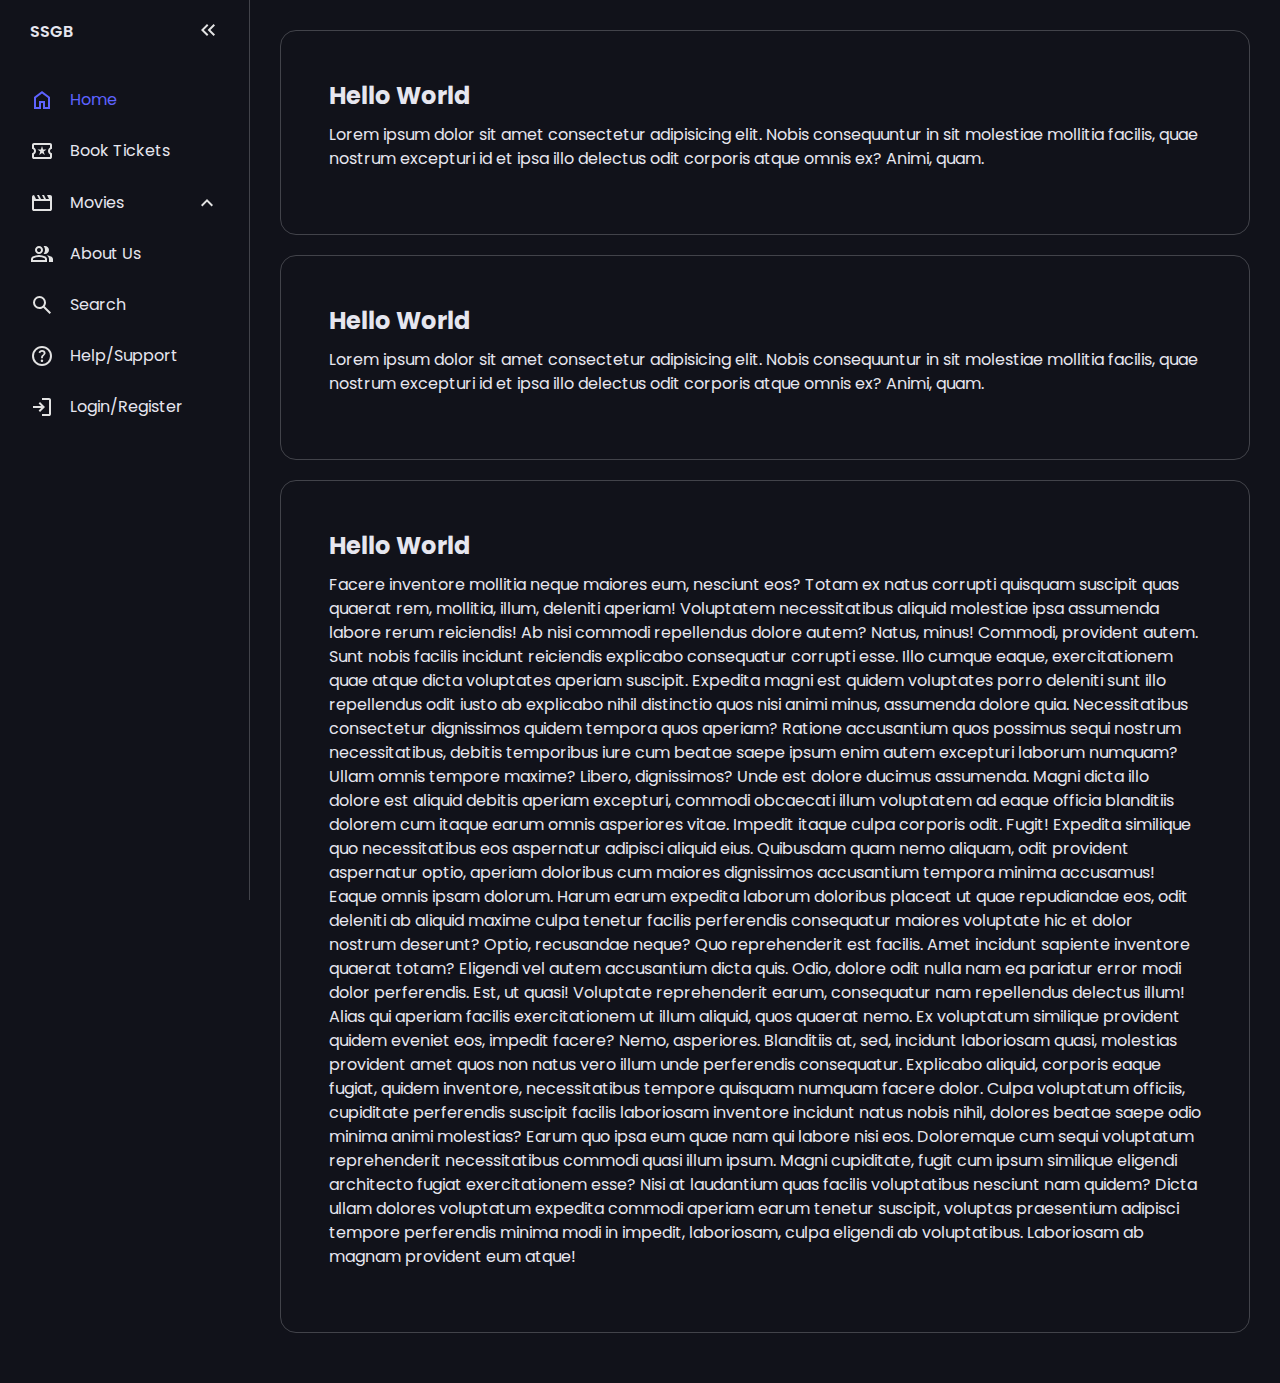
==== Home/index.html @ 05450aca "homepage" ====
<!DOCTYPE html>
<html lang="en">
  <head>
    <meta charset="UTF-8" />
    <meta name="viewport" content="width=device-width, initial-scale=1.0" />
    <title>Online Ticket Booking</title>
    <link rel="stylesheet" href="style.css" />
    <script type="text/javascript" src="script.js" defer></script>
  </head>
  <body>


    <nav id="sidebar">
      <ul>
        <li>
          <span class="logo"> SSGB </span>
          <button onclick="toggleSidebar()" id="toggle-btn">
            <svg
              xmlns="http://www.w3.org/2000/svg"
              height="24px"
              viewBox="0 -960 960 960"
              width="24px"
              fill="#e3e3e3"
            >
              <path
                d="M440-240 200-480l240-240 56 56-183 184 183 184-56 56Zm264 0L464-480l240-240 56 56-183 184 183 184-56 56Z"
              />
            </svg>
          </button>
        </li>
        <li class="home active">
          <a href="#">
            <svg
              xmlns="http://www.w3.org/2000/svg"
              height="24px"
              viewBox="0 -960 960 960"
              width="24px"
              fill="#e3e3e3"
            >
              <path
                d="M240-200h120v-240h240v240h120v-360L480-740 240-560v360Zm-80 80v-480l320-240 320 240v480H520v-240h-80v240H160Zm320-350Z"
              />
            </svg>
            <span>Home</span>
          </a>
        </li>
        <li class="book_ticket">
          <a href="#">
            <svg
              xmlns="http://www.w3.org/2000/svg"
              height="24px"
              viewBox="0 -960 960 960"
              width="24px"
              fill="#e3e3e3"
            >
              <path
                d="m368-320 112-84 110 84-42-136 112-88H524l-44-136-44 136H300l110 88-42 136ZM160-160q-33 0-56.5-23.5T80-240v-135q0-11 7-19t18-10q24-8 39.5-29t15.5-47q0-26-15.5-47T105-556q-11-2-18-10t-7-19v-135q0-33 23.5-56.5T160-800h640q33 0 56.5 23.5T880-720v135q0 11-7 19t-18 10q-24 8-39.5 29T800-480q0 26 15.5 47t39.5 29q11 2 18 10t7 19v135q0 33-23.5 56.5T800-160H160Zm0-80h640v-102q-37-22-58.5-58.5T720-480q0-43 21.5-79.5T800-618v-102H160v102q37 22 58.5 58.5T240-480q0 43-21.5 79.5T160-342v102Zm320-240Z"
              />
            </svg>
            <span>Book Tickets</span>
          </a>
        </li>
        <li>
          <button onclick="toggleMenu(this)" class="dropdown-btn">
            <svg
              xmlns="http://www.w3.org/2000/svg"
              height="24px"
              viewBox="0 -960 960 960"
              width="24px"
              fill="#e3e3e3"
            >
              <path
                d="m160-800 80 160h120l-80-160h80l80 160h120l-80-160h80l80 160h120l-80-160h120q33 0 56.5 23.5T880-720v480q0 33-23.5 56.5T800-160H160q-33 0-56.5-23.5T80-240v-480q0-33 23.5-56.5T160-800Zm0 240v320h640v-320H160Zm0 0v320-320Z"
              />
            </svg>
            <span>Movies</span>
            <svg
              xmlns="http://www.w3.org/2000/svg"
              height="24px"
              viewBox="0 -960 960 960"
              width="24px"
              fill="#e3e3e3"
            >
              <path
                d="M480-528 296-344l-56-56 240-240 240 240-56 56-184-184Z"
              />
            </svg>
          </button>
          <ul class="sub-menu">
            <div>
              <li>
                <a href="#">
                  <svg
                    xmlns="http://www.w3.org/2000/svg"
                    height="24px"
                    viewBox="0 -960 960 960"
                    width="24px"
                    fill="#e3e3e3"
                  >
                    <path
                      d="m136-240-56-56 296-298 160 160 208-206H640v-80h240v240h-80v-104L536-320 376-480 136-240Z"
                    />
                  </svg>
                  <span>Trending</span>
                </a>
              </li>
              <li>
                <a href="#">
                  <svg
                    xmlns="http://www.w3.org/2000/svg"
                    height="24px"
                    viewBox="0 -960 960 960"
                    width="24px"
                    fill="#e3e3e3"
                  >
                    <path
                      d="M720-120H280v-520l280-280 50 50q7 7 11.5 19t4.5 23v14l-44 174h258q32 0 56 24t24 56v80q0 7-2 15t-4 15L794-168q-9 20-30 34t-44 14Zm-360-80h360l120-280v-80H480l54-220-174 174v406Zm0-406v406-406Zm-80-34v80H160v360h120v80H80v-520h200Z"
                    />
                  </svg>
                  <span>Top Rated</span>
                </a>
              </li>
              <li>
                <a href="#">
                  <svg
                    xmlns="http://www.w3.org/2000/svg"
                    height="24px"
                    viewBox="0 -960 960 960"
                    width="24px"
                    fill="#e3e3e3"
                  >
                    <path
                      d="M610-760q-21 0-35.5-14.5T560-810q0-21 14.5-35.5T610-860q21 0 35.5 14.5T660-810q0 21-14.5 35.5T610-760Zm0 660q-21 0-35.5-14.5T560-150q0-21 14.5-35.5T610-200q21 0 35.5 14.5T660-150q0 21-14.5 35.5T610-100Zm160-520q-21 0-35.5-14.5T720-670q0-21 14.5-35.5T770-720q21 0 35.5 14.5T820-670q0 21-14.5 35.5T770-620Zm0 380q-21 0-35.5-14.5T720-290q0-21 14.5-35.5T770-340q21 0 35.5 14.5T820-290q0 21-14.5 35.5T770-240Zm60-190q-21 0-35.5-14.5T780-480q0-21 14.5-35.5T830-530q21 0 35.5 14.5T880-480q0 21-14.5 35.5T830-430ZM480-80q-83 0-156-31.5T197-197q-54-54-85.5-127T80-480q0-83 31.5-156T197-763q54-54 127-85.5T480-880v80q-134 0-227 93t-93 227q0 134 93 227t227 93v80Zm0-320q-33 0-56.5-23.5T400-480q0-5 .5-10.5T403-501l-83-83 56-56 83 83q4-1 21-3 33 0 56.5 23.5T560-480q0 33-23.5 56.5T480-400Z"
                    />
                  </svg>
                  <span>Comming Soon</span>
                </a>
              </li>
              <li>
                <a href="#">
                  <svg
                    xmlns="http://www.w3.org/2000/svg"
                    height="24px"
                    viewBox="0 -960 960 960"
                    width="24px"
                    fill="#e3e3e3"
                  >
                    <path
                      d="M440-440H200v-80h240v-240h80v240h240v80H520v240h-80v-240Z"
                    />
                  </svg>
                  <span>placeholder</span>
                </a>
              </li>
              <li>
                <a href="#">
                  <svg
                    xmlns="http://www.w3.org/2000/svg"
                    height="24px"
                    viewBox="0 -960 960 960"
                    width="24px"
                    fill="#e3e3e3"
                  >
                    <path
                      d="M440-440H200v-80h240v-240h80v240h240v80H520v240h-80v-240Z"
                    />
                  </svg>
                  <span>placeholder</span>
                </a>
              </li>
              <li>
                <a href="#">
                  <svg
                    xmlns="http://www.w3.org/2000/svg"
                    height="24px"
                    viewBox="0 -960 960 960"
                    width="24px"
                    fill="#e3e3e3"
                  >
                    <path
                      d="M440-440H200v-80h240v-240h80v240h240v80H520v240h-80v-240Z"
                    />
                  </svg>
                  <span>placeholder</span>
                </a>
              </li>
            </div>
          </ul>
        </li>
        <li class="about-us">
          <a href="#">
            <svg xmlns="http://www.w3.org/2000/svg" height="24px" viewBox="0 -960 960 960" width="24px" fill="#e3e3e3"><path d="M40-160v-112q0-34 17.5-62.5T104-378q62-31 126-46.5T360-440q66 0 130 15.5T616-378q29 15 46.5 43.5T680-272v112H40Zm720 0v-120q0-44-24.5-84.5T666-434q51 6 96 20.5t84 35.5q36 20 55 44.5t19 53.5v120H760ZM360-480q-66 0-113-47t-47-113q0-66 47-113t113-47q66 0 113 47t47 113q0 66-47 113t-113 47Zm400-160q0 66-47 113t-113 47q-11 0-28-2.5t-28-5.5q27-32 41.5-71t14.5-81q0-42-14.5-81T544-792q14-5 28-6.5t28-1.5q66 0 113 47t47 113ZM120-240h480v-32q0-11-5.5-20T580-306q-54-27-109-40.5T360-360q-56 0-111 13.5T140-306q-9 5-14.5 14t-5.5 20v32Zm240-320q33 0 56.5-23.5T440-640q0-33-23.5-56.5T360-720q-33 0-56.5 23.5T280-640q0 33 23.5 56.5T360-560Zm0 320Zm0-400Z"/></svg>
            <span>About Us</span>
          </a>
        </li>
        <li class="search">
          <a href="#">
            <svg
              xmlns="http://www.w3.org/2000/svg"
              height="24px"
              viewBox="0 -960 960 960"
              width="24px"
              fill="#e3e3e3"
            >
              <path
                d="M784-120 532-372q-30 24-69 38t-83 14q-109 0-184.5-75.5T120-580q0-109 75.5-184.5T380-840q109 0 184.5 75.5T640-580q0 44-14 83t-38 69l252 252-56 56ZM380-400q75 0 127.5-52.5T560-580q0-75-52.5-127.5T380-760q-75 0-127.5 52.5T200-580q0 75 52.5 127.5T380-400Z"
              />
            </svg>
            <span>Search</span>
          </a>
        </li>
        <li class="help">
          <a href="#">
            <svg
              xmlns="http://www.w3.org/2000/svg"
              height="24px"
              viewBox="0 -960 960 960"
              width="24px"
              fill="#e3e3e3"
            >
              <path
                d="M478-240q21 0 35.5-14.5T528-290q0-21-14.5-35.5T478-340q-21 0-35.5 14.5T428-290q0 21 14.5 35.5T478-240Zm-36-154h74q0-33 7.5-52t42.5-52q26-26 41-49.5t15-56.5q0-56-41-86t-97-30q-57 0-92.5 30T342-618l66 26q5-18 22.5-39t53.5-21q32 0 48 17.5t16 38.5q0 20-12 37.5T506-526q-44 39-54 59t-10 73Zm38 314q-83 0-156-31.5T197-197q-54-54-85.5-127T80-480q0-83 31.5-156T197-763q54-54 127-85.5T480-880q83 0 156 31.5T763-763q54 54 85.5 127T880-480q0 83-31.5 156T763-197q-54 54-127 85.5T480-80Zm0-80q134 0 227-93t93-227q0-134-93-227t-227-93q-134 0-227 93t-93 227q0 134 93 227t227 93Zm0-320Z"
              />
            </svg>
            <span>Help/Support</span>
          </a>
        </li>
        <li class="login-reg">
          <a href="#footer-area">
            <svg
              xmlns="http://www.w3.org/2000/svg"
              height="24px"
              viewBox="0 -960 960 960"
              width="24px"
              fill="#e3e3e3"
            >
              <path
                d="M480-120v-80h280v-560H480v-80h280q33 0 56.5 23.5T840-760v560q0 33-23.5 56.5T760-120H480Zm-80-160-55-58 102-102H120v-80h327L345-622l55-58 200 200-200 200Z"
              />
            </svg>
            <span>Login/Register</span>
          </a>
        </li>
      </ul>
    </nav>

    <!-- Main Area -->
    <main>
      <div class="container">
        <h2>Hello World</h2>
        <p>
          Lorem ipsum dolor sit amet consectetur adipisicing elit. Nobis
          consequuntur in sit molestiae mollitia facilis, quae nostrum excepturi
          id et ipsa illo delectus odit corporis atque omnis ex? Animi, quam.
        </p>
      </div>
      <div class="container">
        <h2>Hello World</h2>
        <p>
          Lorem ipsum dolor sit amet consectetur adipisicing elit. Nobis
          consequuntur in sit molestiae mollitia facilis, quae nostrum excepturi
          id et ipsa illo delectus odit corporis atque omnis ex? Animi, quam.
        </p>
      </div>
      <div class="container">
        <h2>Hello World</h2>
        <p>
          Facere inventore mollitia neque maiores eum, nesciunt eos? Totam ex natus corrupti quisquam suscipit quas quaerat rem, mollitia, illum, deleniti aperiam! Voluptatem necessitatibus aliquid molestiae ipsa assumenda labore rerum reiciendis!
          Ab nisi commodi repellendus dolore autem? Natus, minus! Commodi, provident autem. Sunt nobis facilis incidunt reiciendis explicabo consequatur corrupti esse. Illo cumque eaque, exercitationem quae atque dicta voluptates aperiam suscipit.
          Expedita magni est quidem voluptates porro deleniti sunt illo repellendus odit iusto ab explicabo nihil distinctio quos nisi animi minus, assumenda dolore quia. Necessitatibus consectetur dignissimos quidem tempora quos aperiam?
          Ratione accusantium quos possimus sequi nostrum necessitatibus, debitis temporibus iure cum beatae saepe ipsum enim autem excepturi laborum numquam? Ullam omnis tempore maxime? Libero, dignissimos? Unde est dolore ducimus assumenda.
          Magni dicta illo dolore est aliquid debitis aperiam excepturi, commodi obcaecati illum voluptatem ad eaque officia blanditiis dolorem cum itaque earum omnis asperiores vitae. Impedit itaque culpa corporis odit. Fugit!
          Expedita similique quo necessitatibus eos aspernatur adipisci aliquid eius. Quibusdam quam nemo aliquam, odit provident aspernatur optio, aperiam doloribus cum maiores dignissimos accusantium tempora minima accusamus! Eaque omnis ipsam dolorum.
          Harum earum expedita laborum doloribus placeat ut quae repudiandae eos, odit deleniti ab aliquid maxime culpa tenetur facilis perferendis consequatur maiores voluptate hic et dolor nostrum deserunt? Optio, recusandae neque?
          Quo reprehenderit est facilis. Amet incidunt sapiente inventore quaerat totam? Eligendi vel autem accusantium dicta quis. Odio, dolore odit nulla nam ea pariatur error modi dolor perferendis. Est, ut quasi!
          Voluptate reprehenderit earum, consequatur nam repellendus delectus illum! Alias qui aperiam facilis exercitationem ut illum aliquid, quos quaerat nemo. Ex voluptatum similique provident quidem eveniet eos, impedit facere? Nemo, asperiores.
          Blanditiis at, sed, incidunt laboriosam quasi, molestias provident amet quos non natus vero illum unde perferendis consequatur. Explicabo aliquid, corporis eaque fugiat, quidem inventore, necessitatibus tempore quisquam numquam facere dolor.
          Culpa voluptatum officiis, cupiditate perferendis suscipit facilis laboriosam inventore incidunt natus nobis nihil, dolores beatae saepe odio minima animi molestias? Earum quo ipsa eum quae nam qui labore nisi eos.
          Doloremque cum sequi voluptatum reprehenderit necessitatibus commodi quasi illum ipsum. Magni cupiditate, fugit cum ipsum similique eligendi architecto fugiat exercitationem esse? Nisi at laudantium quas facilis voluptatibus nesciunt nam quidem?
          Dicta ullam dolores voluptatum expedita commodi aperiam earum tenetur suscipit, voluptas praesentium adipisci tempore perferendis minima modi in impedit, laboriosam, culpa eligendi ab voluptatibus. Laboriosam ab magnam provident eum atque!
        </p>
      </div>
    </main>
    <footer id="footer-area"></footer>
  </body>
</html>
---- Home/style.css ----
/* @import url('https://fonts.googleapis.com/css2?family=Bona+Nova:ital,wght@0,400;0,700;1,400&display=swap'); */


@import url('https://fonts.googleapis.com/css2?family=Poppins:ital,wght@0,100;0,200;0,300;0,400;0,500;0,600;0,700;0,800;0,900;1,100;1,200;1,300;1,400;1,500;1,600;1,700;1,800;1,900&display=swap');


*{
    padding: 0;
    margin: 0;
    box-sizing: border-box;
}

:root{
    --base-clr: #11121a;
    --line-clr: #42434a;
    --hover-clr: #222533;
    --text-clr: #e6e6ef;
    --accent-clr: #5e63ff;
    --secondary-text-clr: #b0b3c1;
}

html{
    font-family: "Poppins", sans-serif;
    line-height: 1.5rem;
    scroll-behavior: smooth;
}

main{
    padding: min(30px, 7%);
}

main p, h2{
    color: var(--text-clr);
    margin-top: 5px;
    margin-bottom: 15px;
}
body{
    min-height: 100dvh;
    min-height: 100vh;
    background-color: var(--base-clr);
    display: grid;
    grid-template-columns: auto 1fr;
    color: var(--text-clr);
    
}

#sidebar{
    width: 250px;
    height: 100vh;
    padding: 5px 1em;
    position: sticky;
    top: 0;
    align-self: flex-start;
    background-color: var(--base-clr);
    border-right: 1px solid var(--line-clr);
    transition: 300ms ease-in-out;
    overflow: hidden;
    text-wrap: no-wrap;
}

#sidebar.close{
    width: 60px;
    padding: 8px;
}

#sidebar ul{
    list-style-type: none;
}

#sidebar > ul > li:first-child{
    display: flex;
    justify-content: flex-end; 
    margin-bottom: 16px;
    .logo{
        font-weight: 600;

    }
}

#sidebar ul li.active a{
    color: var(--accent-clr);

    svg{
        fill: var(--accent-clr);
    }
}

#sidebar a, #sidebar .dropdown-btn, #sidebar .logo
{
    text-decoration: none;
    border-radius: .5em;
    padding: .85em;
    color: var(--text-clr);
    display: flex;
    align-items: center;
    gap: 1em;
}

.dropdown-btn, .search-btn{
    width: 100%;
    background: none;
    text-align: left;
    border: none;
    font: inherit;
    cursor: pointer;
}

#sidebar input{
    padding: .70em;
    border-radius: 8px;
    width: 160px;
    border: none;
    outline: none;

}

#sidebar svg{
    flex-shrink: 0;
    flood-color: var(--accent-clr);
}

#sidebar a span, #sidebar .dropdown-btn span{
    flex-grow: 1;
}

#sidebar a:hover, #sidebar .dropdown-btn:hover{
    background-color: var(--hover-clr);
}

#sidebar .sub-menu{
    display: grid;
    grid-template-rows: 0fr;
    transition: 300ms ease-in-out;
    text-wrap: no-wrap;

    > div{
        overflow: hidden;
    }
}

#sidebar .sub-menu.show{
    grid-template-rows: 1fr;
}

.dropdown-btn svg{
    transition: 300ms ease;
}

.rotate svg:last-child{
    rotate: 180deg;
}

#toggle-btn{
    margin-left: auto; /*to push the logo to the far left*/
    padding: 1em;
    background: none;
    border: none;
    cursor: pointer;
    border-radius: .5em;

    >svg{
        transition: 200ms ease;
    }
}

#toggle-btn:hover{
    background-color: var(--hover-clr);
}

.logo{
    color: var(--text-clr);
}

.container{
    border: 1px solid var(--line-clr);
    border-radius: 1em;
    margin-bottom: 20px;
    padding: min(3em, 15%);
}

h1, p{
    margin-top: 1em;
}
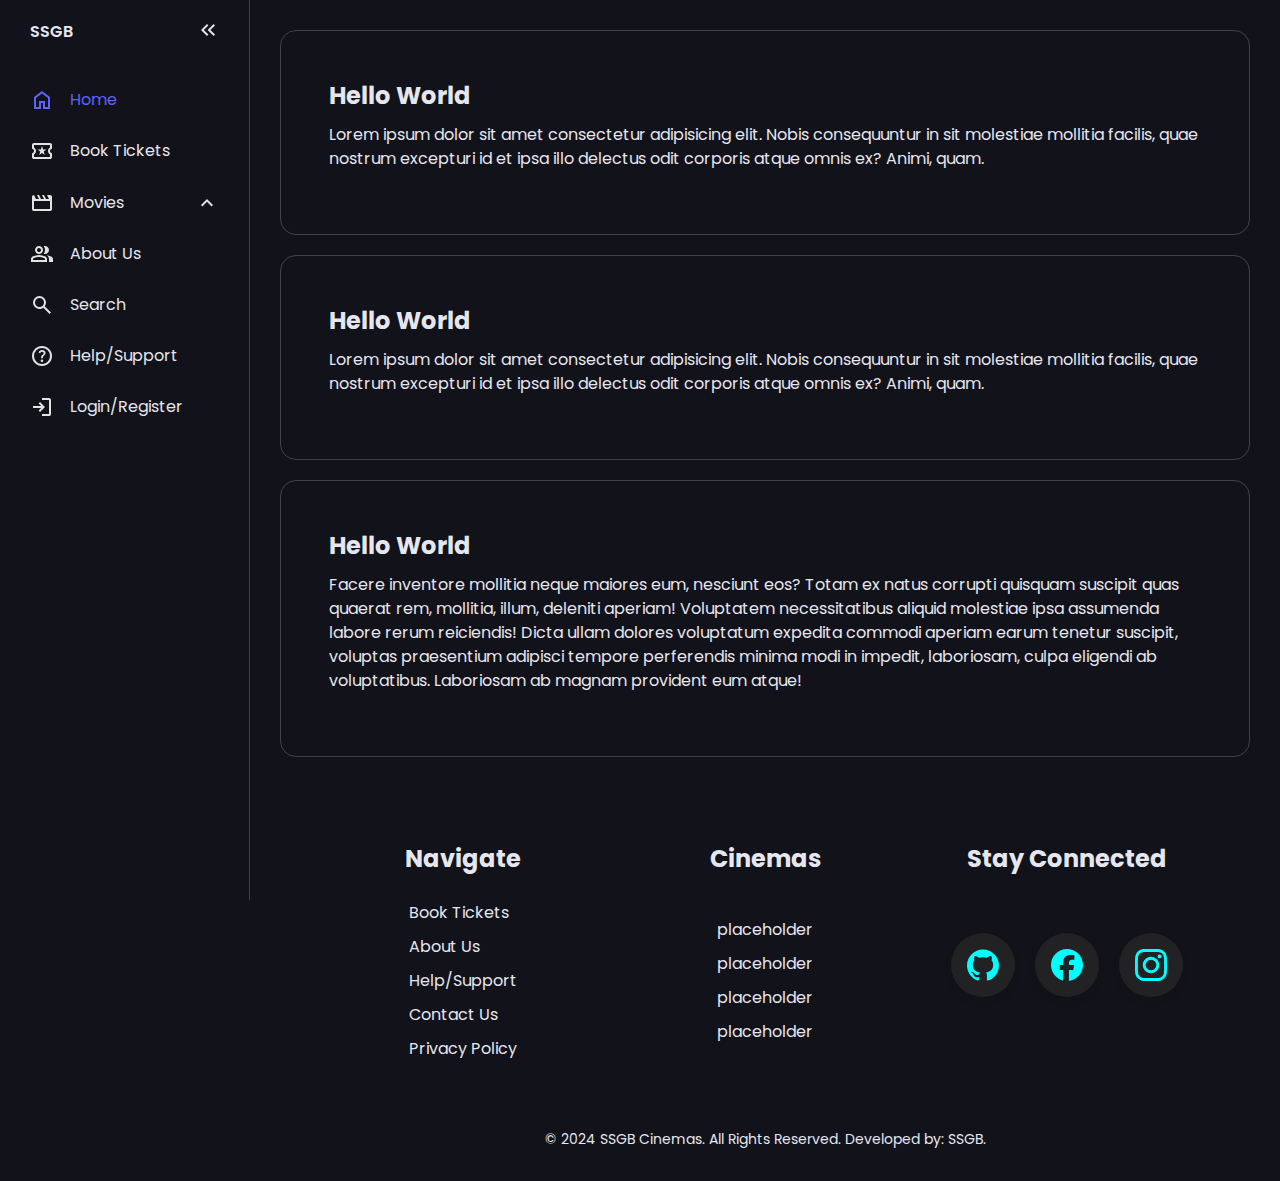
==== commit 9c361339: "footer" ====
--- a/Home/index.html
+++ b/Home/index.html
@@ -8,8 +8,6 @@
     <script type="text/javascript" src="script.js" defer></script>
   </head>
   <body>
-
-
     <nav id="sidebar">
       <ul>
         <li>
@@ -189,7 +187,17 @@
         </li>
         <li class="about-us">
           <a href="#">
-            <svg xmlns="http://www.w3.org/2000/svg" height="24px" viewBox="0 -960 960 960" width="24px" fill="#e3e3e3"><path d="M40-160v-112q0-34 17.5-62.5T104-378q62-31 126-46.5T360-440q66 0 130 15.5T616-378q29 15 46.5 43.5T680-272v112H40Zm720 0v-120q0-44-24.5-84.5T666-434q51 6 96 20.5t84 35.5q36 20 55 44.5t19 53.5v120H760ZM360-480q-66 0-113-47t-47-113q0-66 47-113t113-47q66 0 113 47t47 113q0 66-47 113t-113 47Zm400-160q0 66-47 113t-113 47q-11 0-28-2.5t-28-5.5q27-32 41.5-71t14.5-81q0-42-14.5-81T544-792q14-5 28-6.5t28-1.5q66 0 113 47t47 113ZM120-240h480v-32q0-11-5.5-20T580-306q-54-27-109-40.5T360-360q-56 0-111 13.5T140-306q-9 5-14.5 14t-5.5 20v32Zm240-320q33 0 56.5-23.5T440-640q0-33-23.5-56.5T360-720q-33 0-56.5 23.5T280-640q0 33 23.5 56.5T360-560Zm0 320Zm0-400Z"/></svg>
+            <svg
+              xmlns="http://www.w3.org/2000/svg"
+              height="24px"
+              viewBox="0 -960 960 960"
+              width="24px"
+              fill="#e3e3e3"
+            >
+              <path
+                d="M40-160v-112q0-34 17.5-62.5T104-378q62-31 126-46.5T360-440q66 0 130 15.5T616-378q29 15 46.5 43.5T680-272v112H40Zm720 0v-120q0-44-24.5-84.5T666-434q51 6 96 20.5t84 35.5q36 20 55 44.5t19 53.5v120H760ZM360-480q-66 0-113-47t-47-113q0-66 47-113t113-47q66 0 113 47t47 113q0 66-47 113t-113 47Zm400-160q0 66-47 113t-113 47q-11 0-28-2.5t-28-5.5q27-32 41.5-71t14.5-81q0-42-14.5-81T544-792q14-5 28-6.5t28-1.5q66 0 113 47t47 113ZM120-240h480v-32q0-11-5.5-20T580-306q-54-27-109-40.5T360-360q-56 0-111 13.5T140-306q-9 5-14.5 14t-5.5 20v32Zm240-320q33 0 56.5-23.5T440-640q0-33-23.5-56.5T360-720q-33 0-56.5 23.5T280-640q0 33 23.5 56.5T360-560Zm0 320Zm0-400Z"
+              />
+            </svg>
             <span>About Us</span>
           </a>
         </li>
@@ -265,22 +273,92 @@
       <div class="container">
         <h2>Hello World</h2>
         <p>
-          Facere inventore mollitia neque maiores eum, nesciunt eos? Totam ex natus corrupti quisquam suscipit quas quaerat rem, mollitia, illum, deleniti aperiam! Voluptatem necessitatibus aliquid molestiae ipsa assumenda labore rerum reiciendis!
-          Ab nisi commodi repellendus dolore autem? Natus, minus! Commodi, provident autem. Sunt nobis facilis incidunt reiciendis explicabo consequatur corrupti esse. Illo cumque eaque, exercitationem quae atque dicta voluptates aperiam suscipit.
-          Expedita magni est quidem voluptates porro deleniti sunt illo repellendus odit iusto ab explicabo nihil distinctio quos nisi animi minus, assumenda dolore quia. Necessitatibus consectetur dignissimos quidem tempora quos aperiam?
-          Ratione accusantium quos possimus sequi nostrum necessitatibus, debitis temporibus iure cum beatae saepe ipsum enim autem excepturi laborum numquam? Ullam omnis tempore maxime? Libero, dignissimos? Unde est dolore ducimus assumenda.
-          Magni dicta illo dolore est aliquid debitis aperiam excepturi, commodi obcaecati illum voluptatem ad eaque officia blanditiis dolorem cum itaque earum omnis asperiores vitae. Impedit itaque culpa corporis odit. Fugit!
-          Expedita similique quo necessitatibus eos aspernatur adipisci aliquid eius. Quibusdam quam nemo aliquam, odit provident aspernatur optio, aperiam doloribus cum maiores dignissimos accusantium tempora minima accusamus! Eaque omnis ipsam dolorum.
-          Harum earum expedita laborum doloribus placeat ut quae repudiandae eos, odit deleniti ab aliquid maxime culpa tenetur facilis perferendis consequatur maiores voluptate hic et dolor nostrum deserunt? Optio, recusandae neque?
-          Quo reprehenderit est facilis. Amet incidunt sapiente inventore quaerat totam? Eligendi vel autem accusantium dicta quis. Odio, dolore odit nulla nam ea pariatur error modi dolor perferendis. Est, ut quasi!
-          Voluptate reprehenderit earum, consequatur nam repellendus delectus illum! Alias qui aperiam facilis exercitationem ut illum aliquid, quos quaerat nemo. Ex voluptatum similique provident quidem eveniet eos, impedit facere? Nemo, asperiores.
-          Blanditiis at, sed, incidunt laboriosam quasi, molestias provident amet quos non natus vero illum unde perferendis consequatur. Explicabo aliquid, corporis eaque fugiat, quidem inventore, necessitatibus tempore quisquam numquam facere dolor.
-          Culpa voluptatum officiis, cupiditate perferendis suscipit facilis laboriosam inventore incidunt natus nobis nihil, dolores beatae saepe odio minima animi molestias? Earum quo ipsa eum quae nam qui labore nisi eos.
-          Doloremque cum sequi voluptatum reprehenderit necessitatibus commodi quasi illum ipsum. Magni cupiditate, fugit cum ipsum similique eligendi architecto fugiat exercitationem esse? Nisi at laudantium quas facilis voluptatibus nesciunt nam quidem?
-          Dicta ullam dolores voluptatum expedita commodi aperiam earum tenetur suscipit, voluptas praesentium adipisci tempore perferendis minima modi in impedit, laboriosam, culpa eligendi ab voluptatibus. Laboriosam ab magnam provident eum atque!
+          Facere inventore mollitia neque maiores eum, nesciunt eos? Totam ex
+          natus corrupti quisquam suscipit quas quaerat rem, mollitia, illum,
+          deleniti aperiam! Voluptatem necessitatibus aliquid molestiae ipsa
+          assumenda labore rerum reiciendis! Dicta ullam dolores voluptatum
+          expedita commodi aperiam earum tenetur suscipit, voluptas praesentium
+          adipisci tempore perferendis minima modi in impedit, laboriosam, culpa
+          eligendi ab voluptatibus. Laboriosam ab magnam provident eum atque!
         </p>
       </div>
+
+      <footer>
+        <div class="headers">
+          <h2>Navigate</h2>
+          <h2>Cinemas</h2>
+          <h2>Stay Connected</h2>
+        </div>
+        <div class="footer-container">
+          <div class="navigate">
+            <ul>
+              <li>
+                <a href="#">Book Tickets</a>
+              </li>
+              <li>
+                <a href="#">About Us</a>
+              </li>
+              <li>
+                <a href="#">Help/Support</a>
+              </li>
+              <li>
+                <a href="#">Contact Us</a>
+              </li>
+              <li>
+                <a href="#">Privacy Policy</a>
+              </li>
+            </ul>
+          </div>
+
+          <div class="cinemas">
+            <ul>
+              <li>
+                <a href="#">placeholder</a>
+              </li>
+              <li>
+                <a href="#">placeholder</a>
+              </li>
+              <li>
+                <a href="#">placeholder</a>
+              </li>
+              <li>
+                <a href="#">placeholder</a>
+              </li>
+            </ul>
+          </div>
+
+          <div class="stay-connected">
+            <a data-socials = "GitHub" style="--accent-colors:#1d1b1b;" href="#">
+              <svg role="img" viewBox="0 0 24 24" xmlns="http://www.w3.org/2000/svg"><title>GitHub</title><path d="M12 .297c-6.63 0-12 5.373-12 12 0 5.303 3.438 9.8 8.205 11.385.6.113.82-.258.82-.577 0-.285-.01-1.04-.015-2.04-3.338.724-4.042-1.61-4.042-1.61C4.422 18.07 3.633 17.7 3.633 17.7c-1.087-.744.084-.729.084-.729 1.205.084 1.838 1.236 1.838 1.236 1.07 1.835 2.809 1.305 3.495.998.108-.776.417-1.305.76-1.605-2.665-.3-5.466-1.332-5.466-5.93 0-1.31.465-2.38 1.235-3.22-.135-.303-.54-1.523.105-3.176 0 0 1.005-.322 3.3 1.23.96-.267 1.98-.399 3-.405 1.02.006 2.04.138 3 .405 2.28-1.552 3.285-1.23 3.285-1.23.645 1.653.24 2.873.12 3.176.765.84 1.23 1.91 1.23 3.22 0 4.61-2.805 5.625-5.475 5.92.42.36.81 1.096.81 2.22 0 1.606-.015 2.896-.015 3.286 0 .315.21.69.825.57C20.565 22.092 24 17.592 24 12.297c0-6.627-5.373-12-12-12"/></svg>
+            </a>
+            <a data-socials = "Facebook" style="--accent-colors:#0866FF;" href="#">
+              <svg
+                role="img"
+                viewBox="0 0 24 24"
+                xmlns="http://www.w3.org/2000/svg"
+              >
+                <title>Facebook</title>
+                <path
+                  d="M9.101 23.691v-7.98H6.627v-3.667h2.474v-1.58c0-4.085 1.848-5.978 5.858-5.978.401 0 .955.042 1.468.103a8.68 8.68 0 0 1 1.141.195v3.325a8.623 8.623 0 0 0-.653-.036 26.805 26.805 0 0 0-.733-.009c-.707 0-1.259.096-1.675.309a1.686 1.686 0 0 0-.679.622c-.258.42-.374.995-.374 1.752v1.297h3.919l-.386 2.103-.287 1.564h-3.246v8.245C19.396 23.238 24 18.179 24 12.044c0-6.627-5.373-12-12-12s-12 5.373-12 12c0 5.628 3.874 10.35 9.101 11.647Z"
+                />
+              </svg>
+            </a>
+            <a data-socials="Instagram" style="--accent-colors:#FF0069" href="#">
+              <svg
+                role="img"
+                viewBox="0 0 24 24"
+                xmlns="http://www.w3.org/2000/svg"
+              >
+                <title>Instagram</title>
+                <path
+                  d="M7.0301.084c-1.2768.0602-2.1487.264-2.911.5634-.7888.3075-1.4575.72-2.1228 1.3877-.6652.6677-1.075 1.3368-1.3802 2.127-.2954.7638-.4956 1.6365-.552 2.914-.0564 1.2775-.0689 1.6882-.0626 4.947.0062 3.2586.0206 3.6671.0825 4.9473.061 1.2765.264 2.1482.5635 2.9107.308.7889.72 1.4573 1.388 2.1228.6679.6655 1.3365 1.0743 2.1285 1.38.7632.295 1.6361.4961 2.9134.552 1.2773.056 1.6884.069 4.9462.0627 3.2578-.0062 3.668-.0207 4.9478-.0814 1.28-.0607 2.147-.2652 2.9098-.5633.7889-.3086 1.4578-.72 2.1228-1.3881.665-.6682 1.0745-1.3378 1.3795-2.1284.2957-.7632.4966-1.636.552-2.9124.056-1.2809.0692-1.6898.063-4.948-.0063-3.2583-.021-3.6668-.0817-4.9465-.0607-1.2797-.264-2.1487-.5633-2.9117-.3084-.7889-.72-1.4568-1.3876-2.1228C21.2982 1.33 20.628.9208 19.8378.6165 19.074.321 18.2017.1197 16.9244.0645 15.6471.0093 15.236-.005 11.977.0014 8.718.0076 8.31.0215 7.0301.0839m.1402 21.6932c-1.17-.0509-1.8053-.2453-2.2287-.408-.5606-.216-.96-.4771-1.3819-.895-.422-.4178-.6811-.8186-.9-1.378-.1644-.4234-.3624-1.058-.4171-2.228-.0595-1.2645-.072-1.6442-.079-4.848-.007-3.2037.0053-3.583.0607-4.848.05-1.169.2456-1.805.408-2.2282.216-.5613.4762-.96.895-1.3816.4188-.4217.8184-.6814 1.3783-.9003.423-.1651 1.0575-.3614 2.227-.4171 1.2655-.06 1.6447-.072 4.848-.079 3.2033-.007 3.5835.005 4.8495.0608 1.169.0508 1.8053.2445 2.228.408.5608.216.96.4754 1.3816.895.4217.4194.6816.8176.9005 1.3787.1653.4217.3617 1.056.4169 2.2263.0602 1.2655.0739 1.645.0796 4.848.0058 3.203-.0055 3.5834-.061 4.848-.051 1.17-.245 1.8055-.408 2.2294-.216.5604-.4763.96-.8954 1.3814-.419.4215-.8181.6811-1.3783.9-.4224.1649-1.0577.3617-2.2262.4174-1.2656.0595-1.6448.072-4.8493.079-3.2045.007-3.5825-.006-4.848-.0608M16.953 5.5864A1.44 1.44 0 1 0 18.39 4.144a1.44 1.44 0 0 0-1.437 1.4424M5.8385 12.012c.0067 3.4032 2.7706 6.1557 6.173 6.1493 3.4026-.0065 6.157-2.7701 6.1506-6.1733-.0065-3.4032-2.771-6.1565-6.174-6.1498-3.403.0067-6.156 2.771-6.1496 6.1738M8 12.0077a4 4 0 1 1 4.008 3.9921A3.9996 3.9996 0 0 1 8 12.0077"
+                />
+              </svg>
+            </a>
+          </div>
+        </div>
+        <span class="footer-text">© 2024 SSGB Cinemas. All Rights Reserved. Developed by: SSGB.</span>
+      </footer>
     </main>
-    <footer id="footer-area"></footer>
   </body>
 </html>
--- a/Home/style.css
+++ b/Home/style.css
@@ -182,3 +182,104 @@
     margin-top: 1em;
 }
 
+.headers{
+    margin-top: 5em;
+}
+.footer-container, .headers{
+    display: grid;
+    align-items: center;
+    place-items: center;
+    grid-template-columns: 1fr 1fr 1fr;
+    background-color: var(--base-clr);
+    padding: 5px 2em;
+}
+
+.navigate a, .cinemas a{
+    text-decoration: none;
+    color: var(--text-clr);
+}
+
+.navigate li, .cinemas li{
+    list-style-type: none;
+    padding: 5px;
+}
+
+.navigate h2, .cinemas h2, .stay-connected h2{
+    margin-bottom: 4rem;
+    margin-top: 0;
+}
+
+.stay-connected{
+    display: flex;
+    gap: 20px;
+    margin-bottom: 2em;
+}
+
+.stay-connected a{
+    background-color: #222225;
+    padding: 1em;
+    border-radius: 50%;
+    height: 64px;
+    width: 64px;
+    display: grid;
+    place-items: center;
+    flex-wrap: 0;
+    fill: #00FFFF; /* Neon Aqua */
+    box-shadow: 0 5px 10px rgba(0, 0, 0, 0.05);
+}
+
+.stay-connected a svg{
+    height: 32px;
+}
+
+.stay-connected a::before{
+    content: attr(data-socials);
+    position: absolute;
+    text-decoration: none;
+    background-color: var(--accent-colors);
+    padding: .5em 1em;
+    border-radius: 100px;
+    transform: translateY(-32px) rotate(25deg);
+    opacity: 0;
+    transition: 300ms cubic-bezier(0.67,-0.5, 0.07, 2.22);
+    color: var(--text-clr);
+}
+
+.stay-connected a:hover{
+    background-color: var(--accent-colors);
+    fill: #fff;
+}
+
+.stay-connected a::after{
+    content: '';
+    position: absolute;
+    border-right: 8px solid transparent;
+    border-left: 8px solid transparent;
+    border-top: 10px solid var(--accent-colors);
+    opacity: 0;
+    height: 0;
+    width: 0;
+    transition: 300ms cubic-bezier(0.67,-0.5, 0.07, 2.22);
+}
+
+.stay-connected a:hover::before{
+    transform: translatey(-64px) rotate(0);
+    opacity: 1;
+}
+
+.stay-connected a:hover::after{
+    transform: translateY(-42px);
+    opacity: 1;
+}
+
+.footer-text{
+    display: flex;
+    align-items: center;
+    justify-content: center;
+    padding-top: 4em;
+    font-size: 14px;
+}
+
+
+
+
